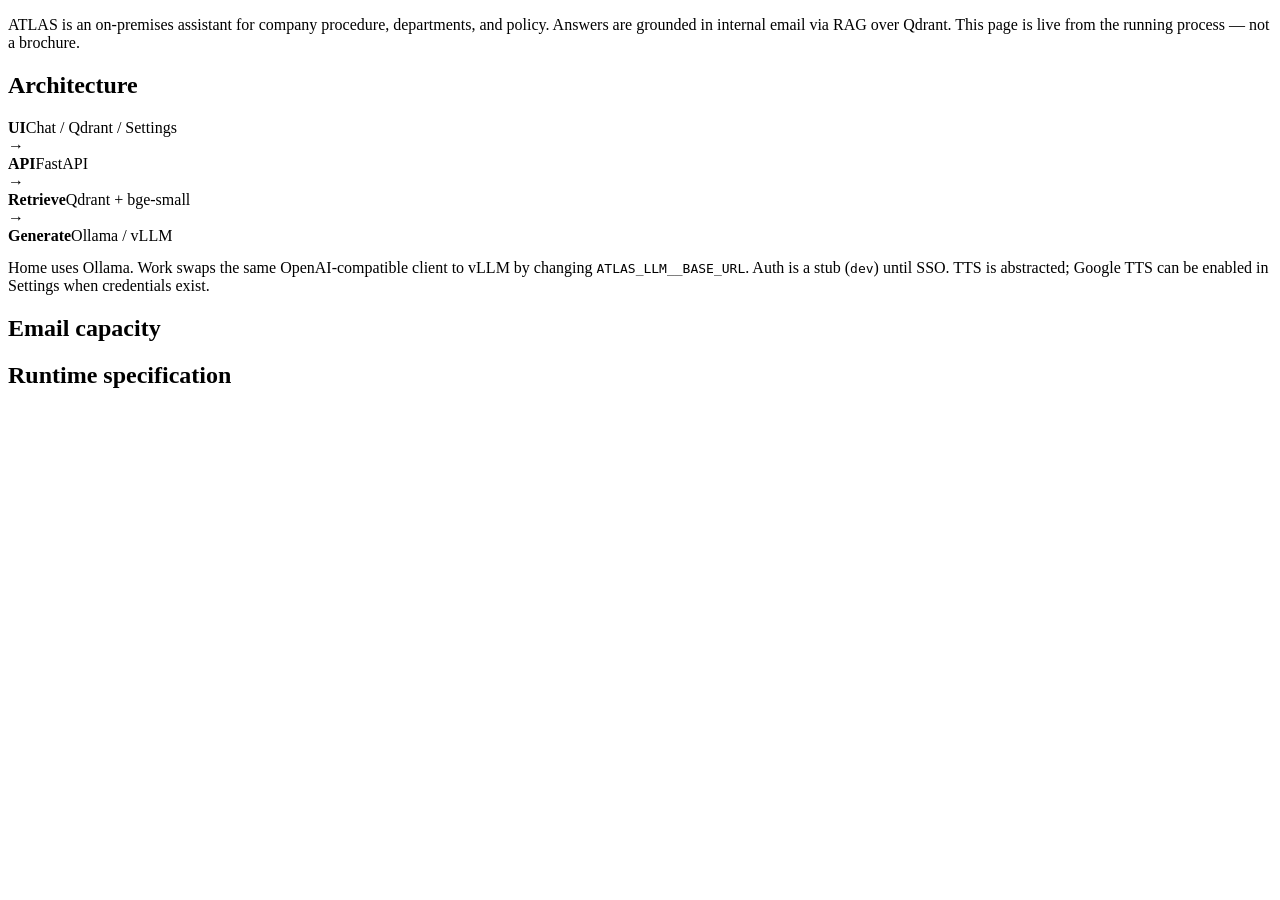
==== web/about.html @ 39711eed "Initial ATLAS commit: on-prem RAG assistant with Qdrant console. Co-authored-by: Cursor <cursoragent" ====
<!DOCTYPE html>
<html lang="en">
  <head>
    <meta charset="UTF-8" />
    <meta name="viewport" content="width=device-width, initial-scale=1.0" />
    <title>About — ATLAS</title>
    <link rel="stylesheet" href="/css/atlas.css" />
  </head>
  <body>
    <div class="app">
      <div id="nav"></div>
      <div id="hero"></div>
      <p class="lede">
        ATLAS is an on-premises assistant for company procedure, departments, and policy.
        Answers are grounded in internal email via RAG over Qdrant. This page is live from
        the running process — not a brochure.
      </p>

      <div class="cards" id="live"></div>

      <div class="grid-2" style="margin-top: 16px">
        <section class="panel">
          <h2>Architecture</h2>
          <div class="pipeline">
            <div class="step"><strong>UI</strong>Chat / Qdrant / Settings</div><span class="arrow">→</span>
            <div class="step"><strong>API</strong>FastAPI</div><span class="arrow">→</span>
            <div class="step"><strong>Retrieve</strong>Qdrant + bge-small</div><span class="arrow">→</span>
            <div class="step"><strong>Generate</strong>Ollama / vLLM</div>
          </div>
          <p class="help" style="margin-top: 14px">
            Home uses Ollama. Work swaps the same OpenAI-compatible client to vLLM by changing
            <code>ATLAS_LLM__BASE_URL</code>. Auth is a stub (<code>dev</code>) until SSO.
            TTS is abstracted; Google TTS can be enabled in Settings when credentials exist.
          </p>
        </section>
        <section class="panel">
          <h2>Email capacity</h2>
          <p class="help" id="cap-intro"></p>
          <ul class="help" id="cap-notes"></ul>
        </section>
      </div>

      <section class="panel" style="margin-top: 16px">
        <h2>Runtime specification</h2>
        <table class="table" id="spec"></table>
      </section>
    </div>
    <script src="/js/atlas.js"></script>
    <script>
      document.getElementById("nav").innerHTML = nav("about");
      document.getElementById("hero").innerHTML = terminal("about · models, retrieval, capacity");

      api("/api/status").then((status) => {
        const q = status.qdrant || {};
        const cap = status.capacity || {};
        document.getElementById("live").innerHTML = `
          <div class="stat"><b>${status.llm.model}</b><span>Chat model</span></div>
          <div class="stat"><b>${status.llm.provider}</b><span>LLM provider</span></div>
          <div class="stat"><b>${status.embeddings.model}</b><span>Embeddings</span></div>
          <div class="stat"><b>${q.mode}</b><span>Qdrant</span></div>
          <div class="stat"><b>${q.points}</b><span>Stored vectors</span></div>
          <div class="stat"><b>${status.version}</b><span>ATLAS version</span></div>`;
        document.getElementById("cap-intro").textContent =
          `Current index ≈ ${bytes(cap.index_bytes_estimate)}. Comfortable on this home PC: about ${(cap.comfortable_emails || 0).toLocaleString()} emails. Practical ceiling before switching to a Qdrant server: about ${(cap.home_pc_ceiling_emails || 0).toLocaleString()}.`;
        document.getElementById("cap-notes").innerHTML = (cap.notes || []).map((n) => `<li>${n}</li>`).join("");
        const rows = [
          ["Environment", status.env],
          ["LLM", `${status.llm.provider} · ${status.llm.model}`],
          ["LLM endpoint", status.llm.base_url],
          ["Max tokens / temperature", `${status.llm.max_tokens} / ${status.llm.temperature}`],
          ["Embeddings", `${status.embeddings.model} on ${status.embeddings.device}`],
          ["Vector size", `${status.embeddings.vector_size || q.vector_size} dimensions, cosine`],
          ["Collection", q.collection],
          ["Qdrant storage", q.mode === "embedded" ? q.path : q.url],
          ["RAG", `search ${status.rag.top_k}, keep ${status.rag.top_n}, min score ${status.rag.min_score}`],
          ["Auth", status.auth.provider],
          ["TTS", status.tts.provider],
          ["STT", `${status.stt.provider} · ${status.stt.model}`],
          ["Default ACL roles", status.ingestion.default_roles],
        ];
        document.getElementById("spec").innerHTML =
          "<tr><th>Field</th><th>Value</th></tr>" +
          rows.map(([k, v]) => `<tr><td>${k}</td><td>${v || "—"}</td></tr>`).join("");
      }).catch((error) => {
        document.getElementById("cap-intro").textContent = error.message;
      });
    </script>
  </body>
</html>
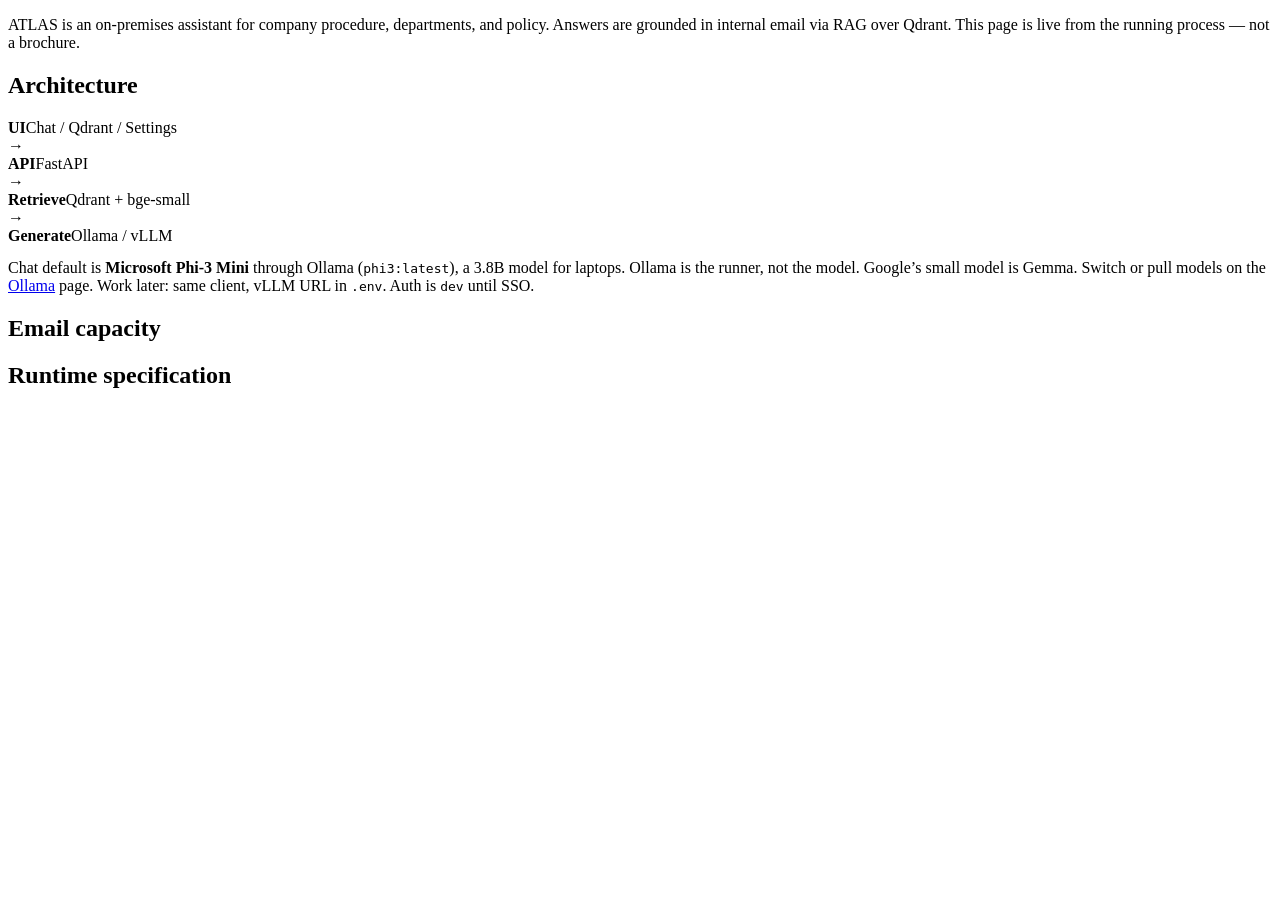
==== commit e9933f00: "Add Ollama model manager, Phi-3 default, and email attachment ingest. Windows install no longer requ" ====
--- a/web/about.html
+++ b/web/about.html
@@ -28,9 +28,10 @@
             <div class="step"><strong>Generate</strong>Ollama / vLLM</div>
           </div>
           <p class="help" style="margin-top: 14px">
-            Home uses Ollama. Work swaps the same OpenAI-compatible client to vLLM by changing
-            <code>ATLAS_LLM__BASE_URL</code>. Auth is a stub (<code>dev</code>) until SSO.
-            TTS is abstracted; Google TTS can be enabled in Settings when credentials exist.
+            Chat default is <strong>Microsoft Phi-3 Mini</strong> through Ollama (<code>phi3:latest</code>),
+            a 3.8B model for laptops. Ollama is the runner, not the model. Google’s small model is
+            Gemma. Switch or pull models on the <a href="/ollama.html">Ollama</a> page.
+            Work later: same client, vLLM URL in <code>.env</code>. Auth is <code>dev</code> until SSO.
           </p>
         </section>
         <section class="panel">
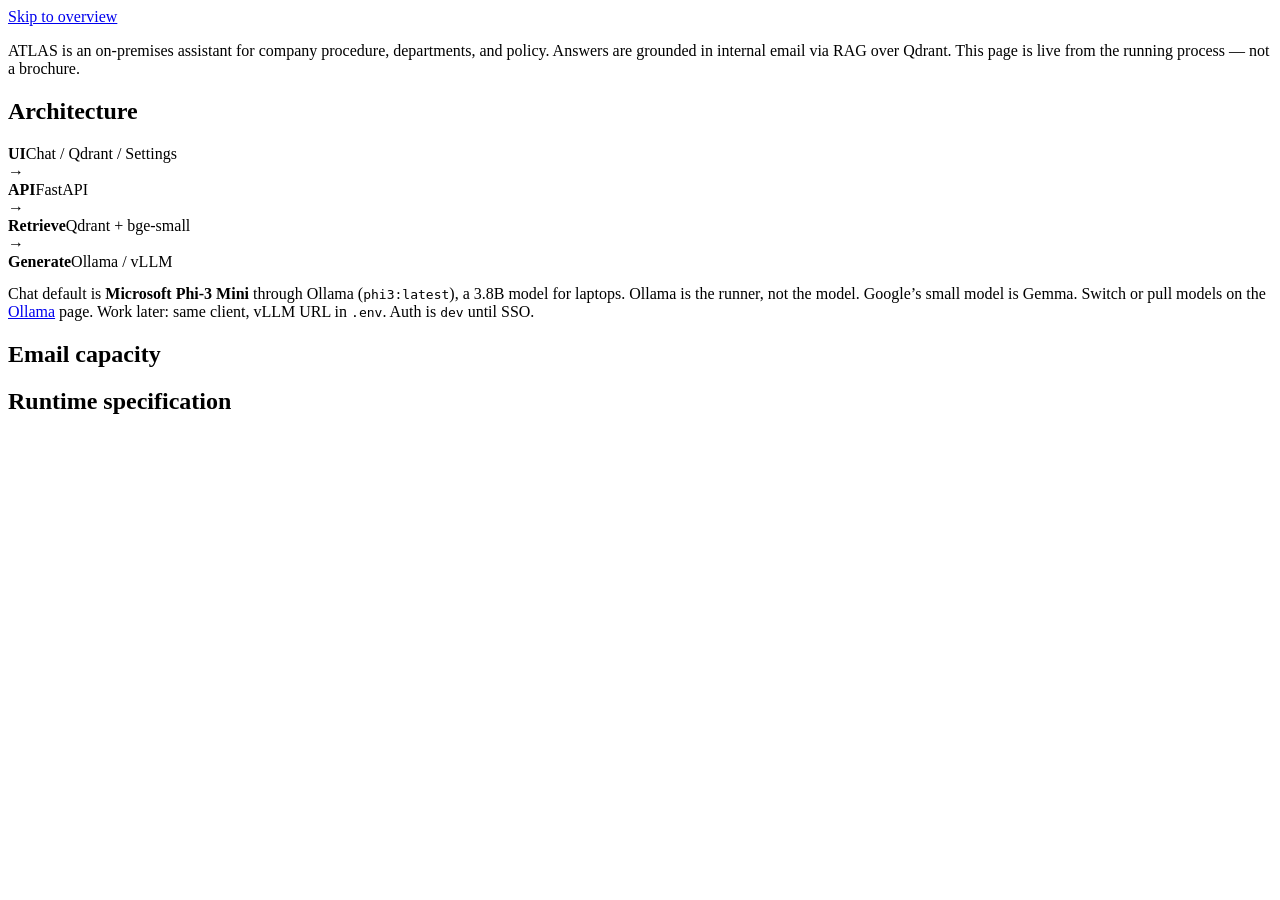
==== commit f7b49c52: "Revamp the web UI as a high-contrast enterprise console. Co-authored-by: Cursor <cursoragent@cursor." ====
--- a/web/about.html
+++ b/web/about.html
@@ -4,9 +4,10 @@
     <meta charset="UTF-8" />
     <meta name="viewport" content="width=device-width, initial-scale=1.0" />
     <title>About — ATLAS</title>
-    <link rel="stylesheet" href="/css/atlas.css" />
+    <link rel="stylesheet" href="/css/atlas.css?v=ui9" />
   </head>
   <body>
+    <a class="skip-link" href="#live">Skip to overview</a>
     <div class="app">
       <div id="nav"></div>
       <div id="hero"></div>
@@ -46,10 +47,10 @@
         <table class="table" id="spec"></table>
       </section>
     </div>
-    <script src="/js/atlas.js"></script>
+    <script src="/js/atlas.js?v=ui8"></script>
     <script>
       document.getElementById("nav").innerHTML = nav("about");
-      document.getElementById("hero").innerHTML = terminal("about · models, retrieval, capacity");
+      document.getElementById("hero").innerHTML = terminal("About", "Models, retrieval, and capacity");
 
       api("/api/status").then((status) => {
         const q = status.qdrant || {};
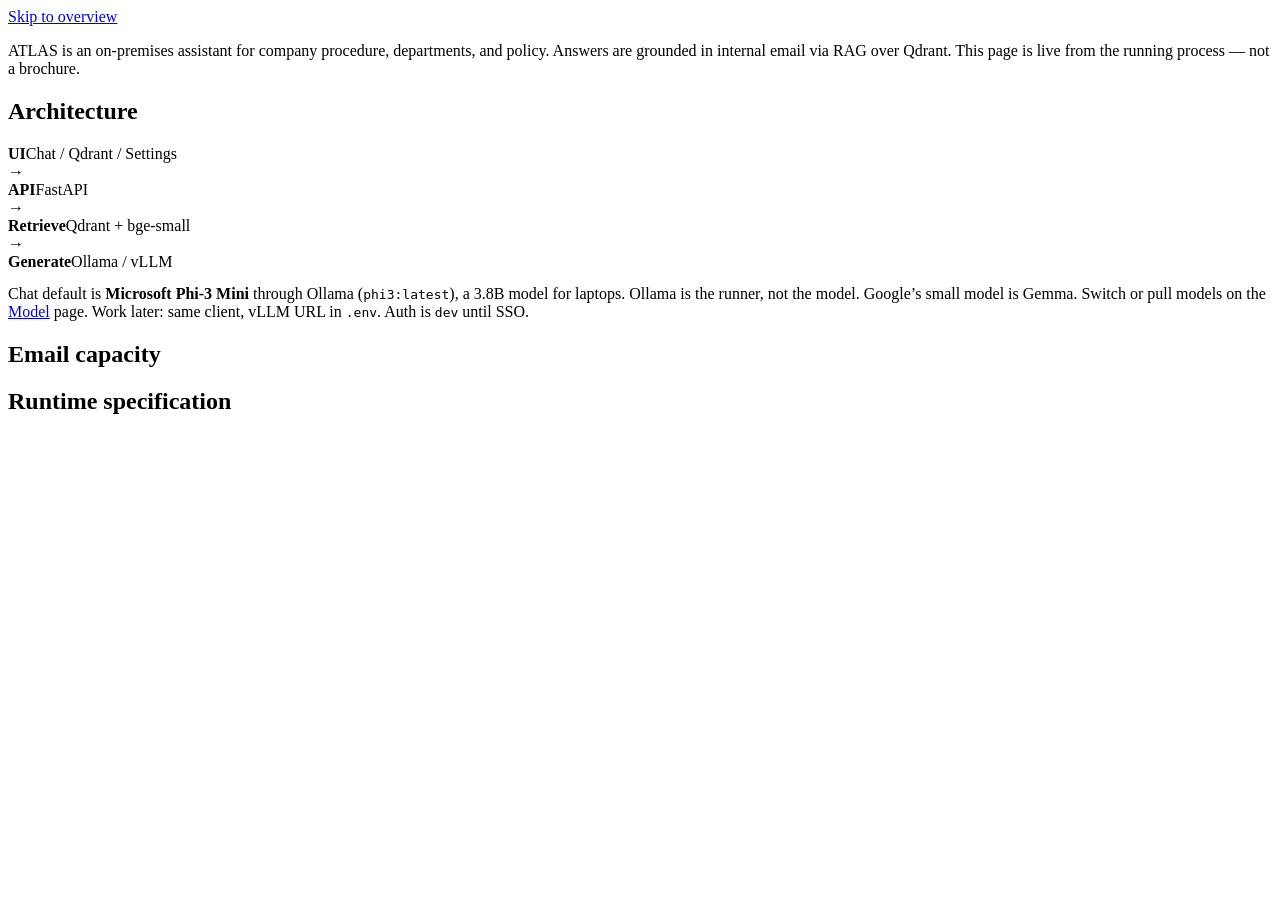
==== commit fcd624b0: "Shape replies by desk role, move the model page to /model.html, and strip markdown from chat and spe" ====
--- a/web/about.html
+++ b/web/about.html
@@ -4,7 +4,7 @@
     <meta charset="UTF-8" />
     <meta name="viewport" content="width=device-width, initial-scale=1.0" />
     <title>About — ATLAS</title>
-    <link rel="stylesheet" href="/css/atlas.css?v=ui9" />
+    <link rel="stylesheet" href="/css/atlas.css?v=ui12" />
   </head>
   <body>
     <a class="skip-link" href="#live">Skip to overview</a>
@@ -31,7 +31,7 @@
           <p class="help" style="margin-top: 14px">
             Chat default is <strong>Microsoft Phi-3 Mini</strong> through Ollama (<code>phi3:latest</code>),
             a 3.8B model for laptops. Ollama is the runner, not the model. Google’s small model is
-            Gemma. Switch or pull models on the <a href="/ollama.html">Ollama</a> page.
+            Gemma. Switch or pull models on the <a href="/model.html">Model</a> page.
             Work later: same client, vLLM URL in <code>.env</code>. Auth is <code>dev</code> until SSO.
           </p>
         </section>
@@ -47,10 +47,10 @@
         <table class="table" id="spec"></table>
       </section>
     </div>
-    <script src="/js/atlas.js?v=ui8"></script>
+    <script src="/js/atlas.js?v=ui16"></script>
     <script>
       document.getElementById("nav").innerHTML = nav("about");
-      document.getElementById("hero").innerHTML = terminal("About", "Models, retrieval, and capacity");
+      document.getElementById("hero").innerHTML = terminal("About");
 
       api("/api/status").then((status) => {
         const q = status.qdrant || {};
@@ -63,7 +63,7 @@
           <div class="stat"><b>${q.points}</b><span>Stored vectors</span></div>
           <div class="stat"><b>${status.version}</b><span>ATLAS version</span></div>`;
         document.getElementById("cap-intro").textContent =
-          `Current index ≈ ${bytes(cap.index_bytes_estimate)}. Comfortable on this home PC: about ${(cap.comfortable_emails || 0).toLocaleString()} emails. Practical ceiling before switching to a Qdrant server: about ${(cap.home_pc_ceiling_emails || 0).toLocaleString()}.`;
+          `Current index ≈ ${bytes(cap.index_bytes_estimate)}. Capacity on this PC: about ${(cap.capacity_emails || cap.comfortable_emails || 0).toLocaleString()} emails. Practical ceiling before switching to a Qdrant server: about ${(cap.home_pc_ceiling_emails || 0).toLocaleString()}.`;
         document.getElementById("cap-notes").innerHTML = (cap.notes || []).map((n) => `<li>${n}</li>`).join("");
         const rows = [
           ["Environment", status.env],
